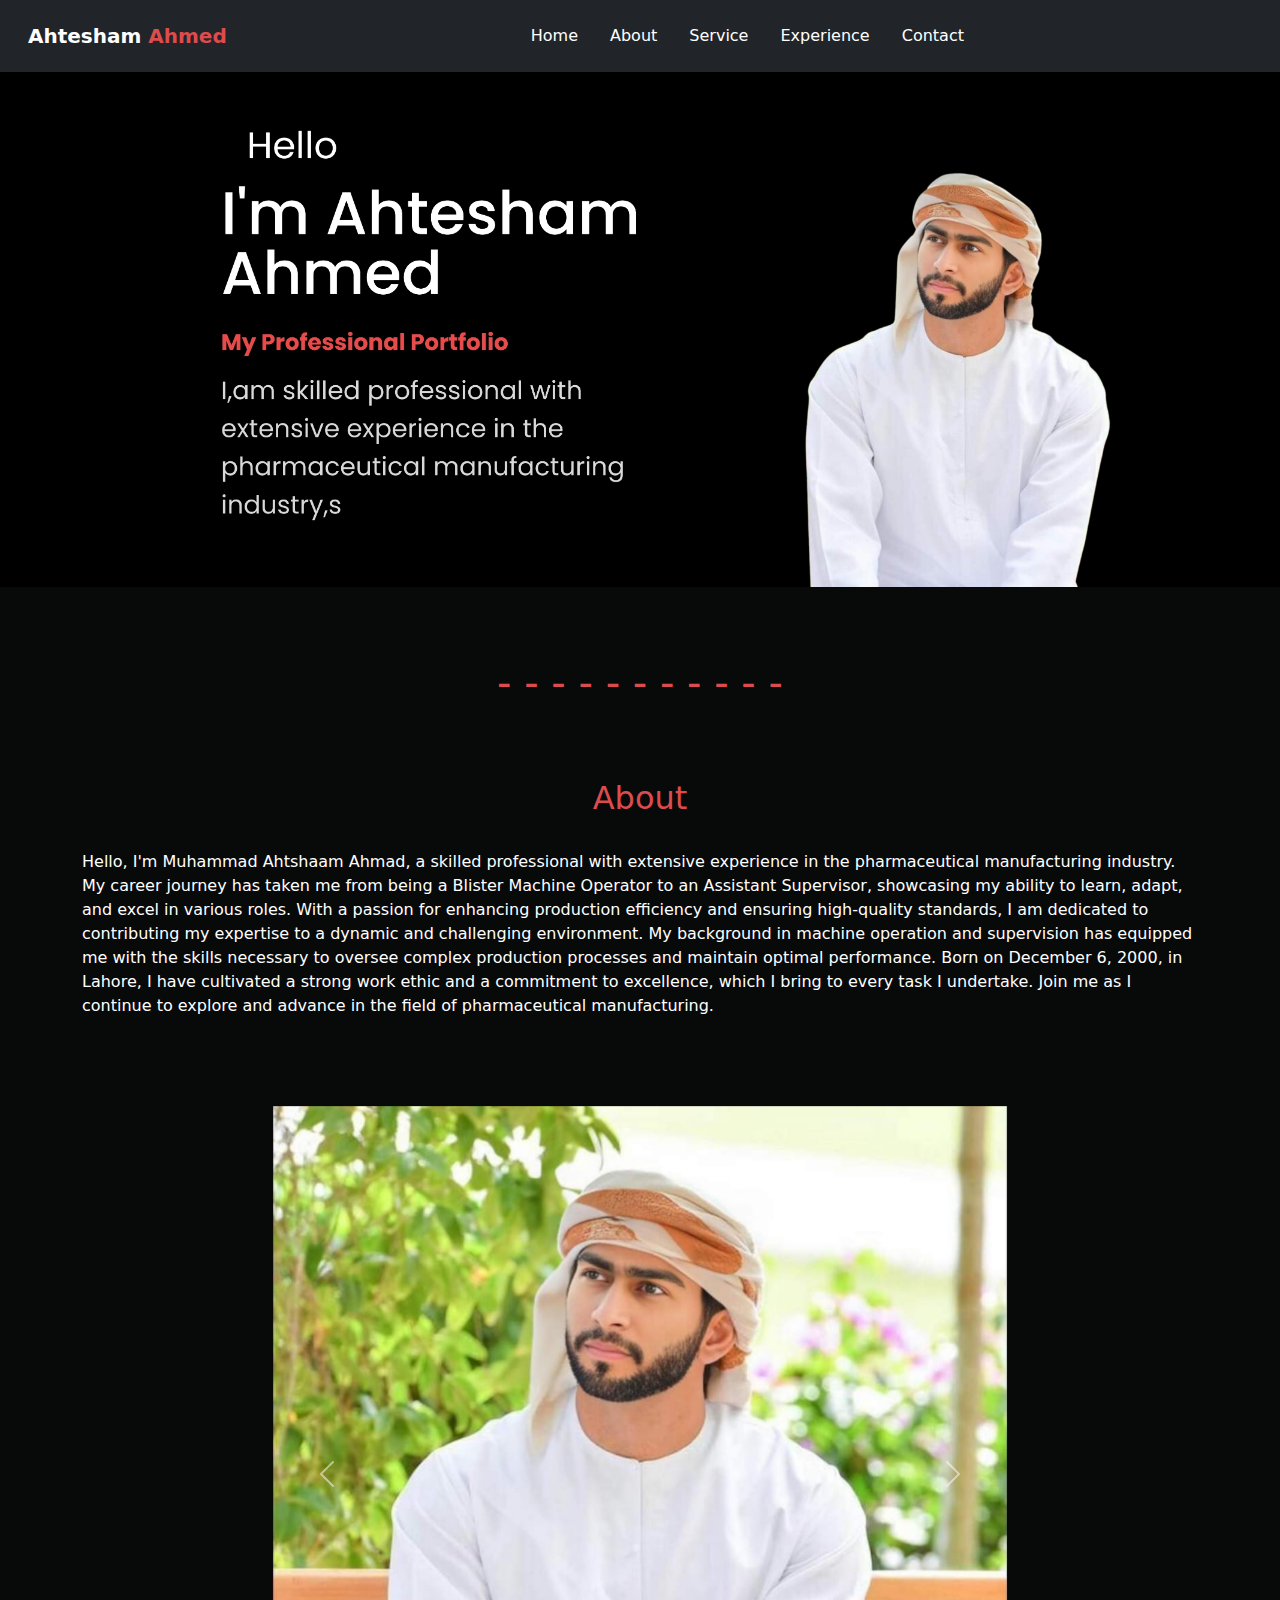
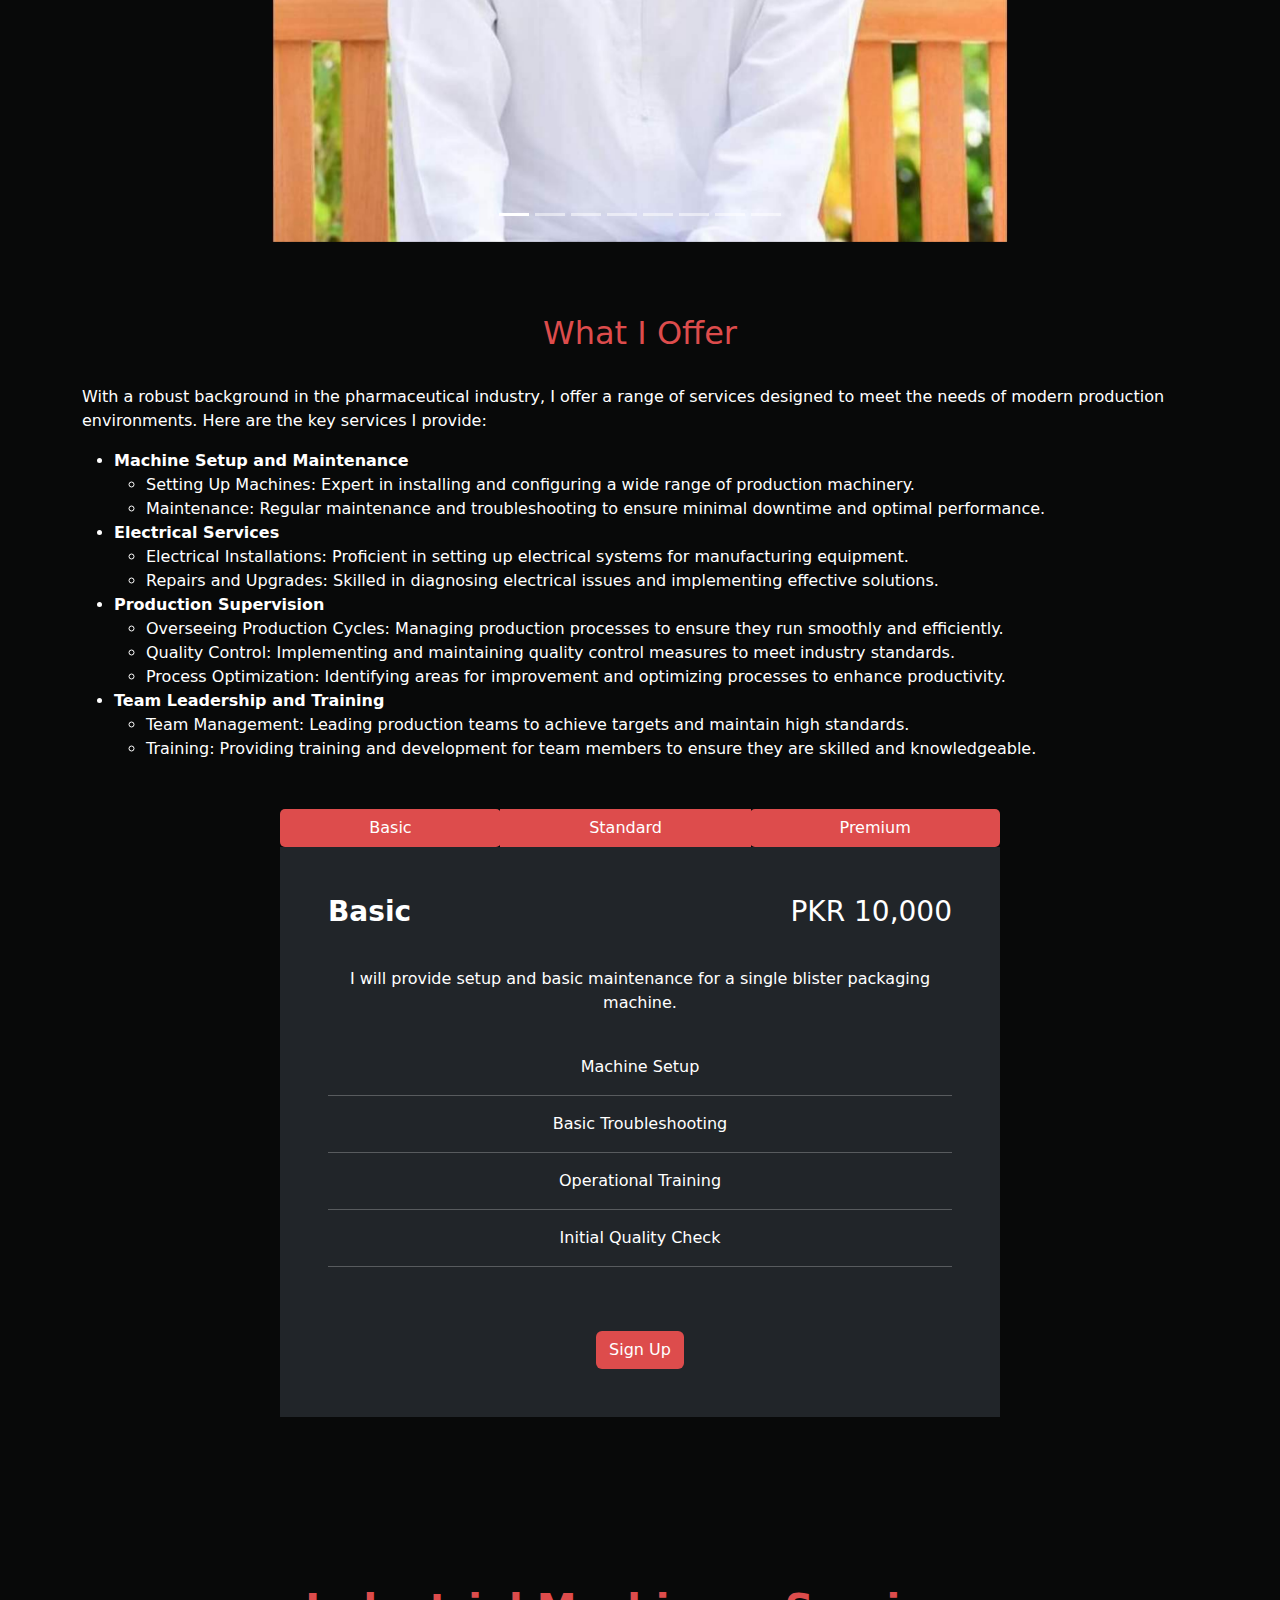
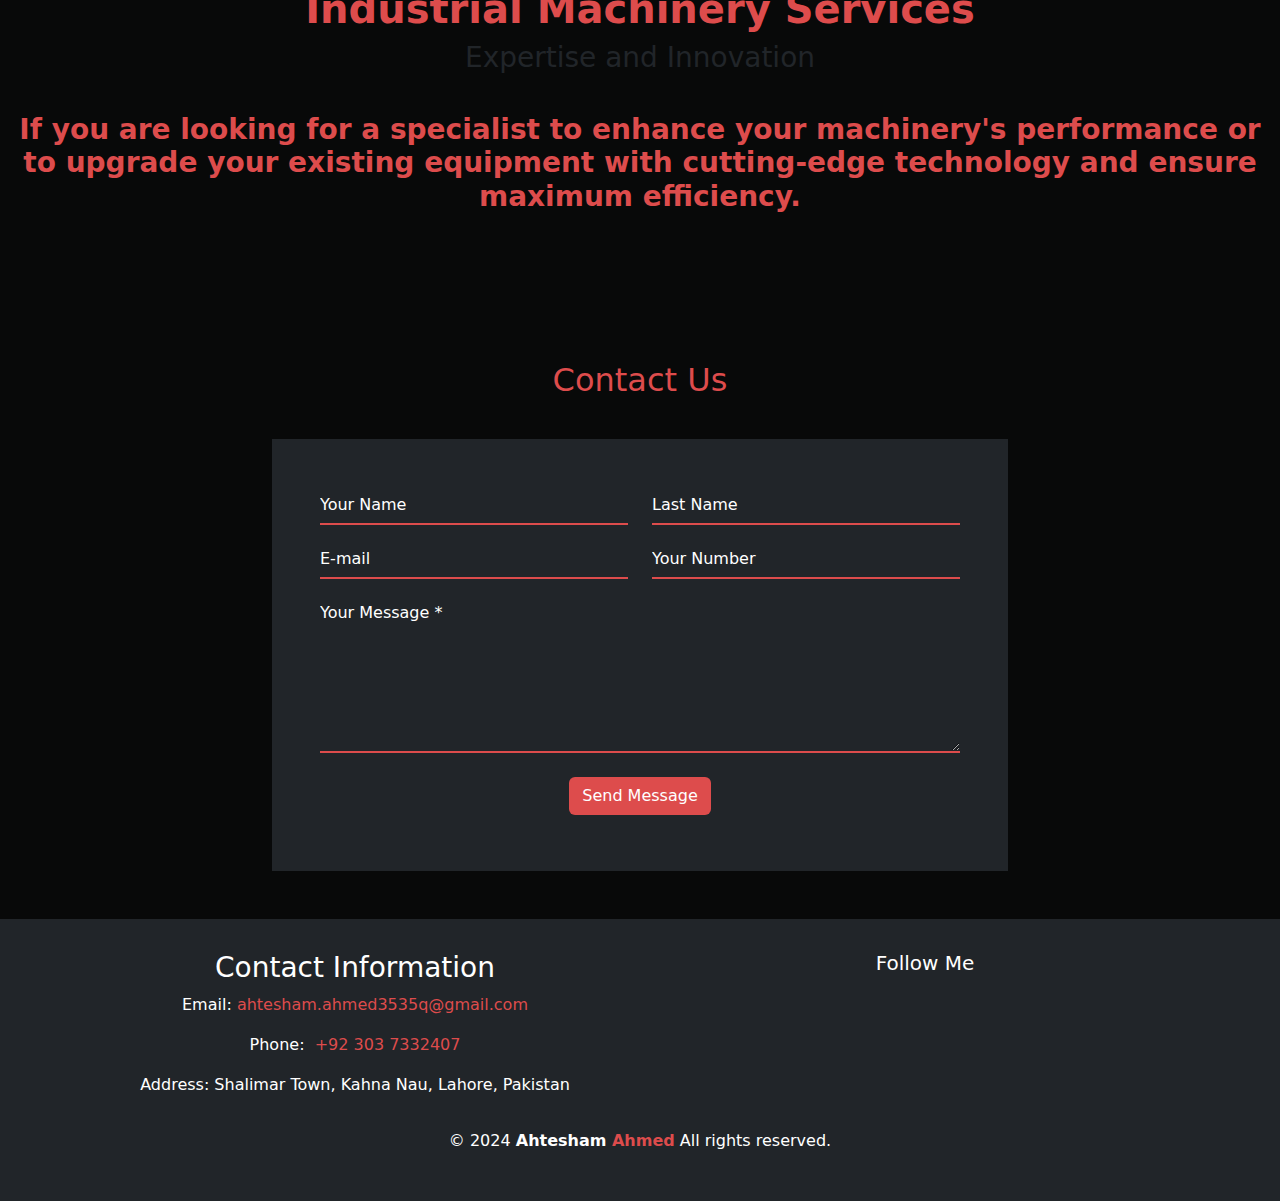
==== index.html @ df6000bb "first commit" ====
<!DOCTYPE html>
<html lang="en">

<head>
    <meta charset="utf-8">
    <meta name="viewport" content="width=device-width, initial-scale=1">
    <title>Ahtesham Ahmed - Expert in Pharmaceutical Manufacturing & Machine Setup</title>
    <meta name="description"
        content="Ahtesham Ahmed, with extensive experience in pharmaceutical manufacturing, offers expertise in machine setup, electrical work, and production supervision. Contact for professional services in Lahore and Islamabad.">
    <meta name="keywords"
        content="Ahtesham Ahmed, pharmaceutical manufacturing, machine setup, electrical work, production supervision, Lahore, Islamabad, quality control, production efficiency">
    <meta name="author" content="Ahtesham Ahmed">
    <link rel="canonical" href="https://www.example.com/">
    <meta property="og:title" content="Ahtesham Ahmed - Expert in Pharmaceutical Manufacturing & Machine Setup">
    <meta property="og:description"
        content="Ahtesham Ahmed, with extensive experience in pharmaceutical manufacturing, offers expertise in machine setup, electrical work, and production supervision. Contact for professional services in Lahore and Islamabad.">
    <meta property="og:type" content="website">
    <meta property="og:url" content="https://www.example.com/">
    <meta property="og:image" content="https://www.example.com/image/ahtesham_ahmed.jpg">
    <meta property="og:site_name" content="Ahtesham Ahmed">
    <meta name="twitter:card" content="summary_large_image">
    <meta name="twitter:title" content="Ahtesham Ahmed - Expert in Pharmaceutical Manufacturing & Machine Setup">
    <meta name="twitter:description"
        content="Ahtesham Ahmed, with extensive experience in pharmaceutical manufacturing, offers expertise in machine setup, electrical work, and production supervision. Contact for professional services in Lahore and Islamabad.">
    <meta name="twitter:image" content="https://www.example.com/image/ahtesham_ahmed.jpg">
    <link href="https://cdn.jsdelivr.net/npm/bootstrap@5.3.3/dist/css/bootstrap.min.css" rel="stylesheet">
    <script src="https://cdn.jsdelivr.net/npm/bootstrap@5.3.3/dist/js/bootstrap.bundle.min.js"></script>
    <link rel="stylesheet" href="https://cdnjs.cloudflare.com/ajax/libs/font-awesome/6.4.0/css/all.min.css"
        integrity="sha512-iecdLmaskl7CVkqkXNQ/ZH/XLlvWZOJyj7Yy7tcenmpD1ypASozpmT/E0iPtmFIB46ZmdtAc9eNBvH0H/ZpiBw=="
        crossorigin="anonymous" referrerpolicy="no-referrer">

    <link rel="stylesheet" href="./style.css">


</head>

<body>
    <nav class="navbar navbar-expand-lg navbar-dark bg-dark p-3 text-center" id="home">
        <div class="container-fluid ">
            <a class="navbar-brand" href="#"><b>Ahtesham <span class="demo">Ahmed</span></b></a>
            <button class="navbar-toggler" type="button" data-bs-toggle="collapse" data-bs-target="#navbarNav"
                aria-controls="navbarNav" aria-expanded="false" aria-label="Toggle navigation">
                <span class="navbar-toggler-icon"></span>
            </button>
            <div class="collapse navbar-collapse" id="navbarNav">
                <ul class="navbar-nav mx-auto">
                    <li class="nav-item mx-2">
                        <a class="nav-link active" aria-current="page" href="#home">Home</a>
                    </li>
                    <li class="nav-item mx-2">
                        <a class="nav-link active" aria-current="page" href="#about">About</a>
                    </li>
                    <li class="nav-item mx-2">
                        <a class="nav-link active" aria-current="page" href="#service">Service</a>
                    </li>
                    <li class="nav-item mx-2">
                        <a class="nav-link active" aria-current="page" href="./experience.html">Experience</a>
                    </li>
                    <li class="nav-item mx-2">
                        <a class="nav-link active" aria-current="page" href="#contact">Contact</a>
                    </li>
                </ul>
            </div>
        </div>
    </nav>

    <div class="image-container">
        <img src="./image/1.jpg" class="img-fluid" alt="Responsive image">
    </div>
    <br>
    <h1 class="mt-5 demo text-center">- - - - - - - - - - - </h1>
    <div class="container mt-5 mb-3">
        <br>
        <h2 class="text-center demo1" id="about">About</h2>
        <br>
        <p>
            Hello, I'm Muhammad Ahtshaam Ahmad, a skilled professional with extensive experience in the pharmaceutical
            manufacturing industry. My career journey has taken me from being a Blister Machine Operator to an Assistant
            Supervisor, showcasing my ability to learn, adapt, and excel in various roles.

            With a passion for enhancing production efficiency and ensuring high-quality standards, I am dedicated to
            contributing my expertise to a dynamic and challenging environment. My background in machine operation and
            supervision has equipped me with the skills necessary to oversee complex production processes and maintain
            optimal performance.

            Born on December 6, 2000, in Lahore, I have cultivated a strong work ethic and a commitment to excellence,
            which I bring to every task I undertake. Join me as I continue to explore and advance in the field of
            pharmaceutical manufacturing.

        </p>
    </div>

    <br>
    <div class="container mt-5 mb-5">
        <div class="row">
            <div class="col"></div>
            <div class="col-lg-8 col-md-12 col-12">

                <!-- Carousel -->
                <div id="demo" class="carousel slide" data-bs-ride="carousel">

                    <!-- Indicators/dots -->
                    <div class="carousel-indicators">
                        <button type="button" data-bs-target="#demo" data-bs-slide-to="0" class="active"></button>
                        <button type="button" data-bs-target="#demo" data-bs-slide-to="1"></button>
                        <button type="button" data-bs-target="#demo" data-bs-slide-to="2"></button>
                        <button type="button" data-bs-target="#demo" data-bs-slide-to="3"></button>
                        <button type="button" data-bs-target="#demo" data-bs-slide-to="4"></button>
                        <button type="button" data-bs-target="#demo" data-bs-slide-to="5"></button>
                        <button type="button" data-bs-target="#demo" data-bs-slide-to="6"></button>
                        <button type="button" data-bs-target="#demo" data-bs-slide-to="7"></button>
                    </div>

                    <!-- The slideshow/carousel -->
                    <div class="carousel-inner">
                        <div class="carousel-item active">
                            <img src="./image/ahtesham.jpg" alt="Los Angeles" class="d-block" style="width:100%">
                        </div>
                        <div class="carousel-item">
                            <img src="./image/111.jpg" alt="Chicago" class="d-block" style="width:100%">
                        </div>
                        <div class="carousel-item">
                            <img src="./image/222.jpg" alt="New York" class="d-block" style="width:100%">
                        </div>
                        <div class="carousel-item">
                            <img src="./image/333.jpg" alt="New York" class="d-block" style="width:100%">
                        </div>
                        <div class="carousel-item">
                            <img src="./image/444.jpg" alt="New York" class="d-block" style="width:100%">
                        </div>
                        <div class="carousel-item">
                            <img src="./image/555.jpg" alt="New York" class="d-block" style="width:100%">
                        </div>
                        <div class="carousel-item">
                            <img src="./image/666.jpg" alt="New York" class="d-block" style="width:100%">
                        </div>
                        <div class="carousel-item">
                            <img src="./image/777.jpg" alt="New York" class="d-block" style="width:100%">
                        </div>
                        <div class="carousel-item">
                            <img src="./image/888.jpg" alt="New York" class="d-block" style="width:100%">
                        </div>
                    </div>

                    <!-- Left and right controls/icons -->
                    <button class="carousel-control-prev" type="button" data-bs-target="#demo" data-bs-slide="prev">
                        <span class="carousel-control-prev-icon"></span>
                    </button>
                    <button class="carousel-control-next" type="button" data-bs-target="#demo" data-bs-slide="next">
                        <span class="carousel-control-next-icon"></span>
                    </button>
                </div>

            </div>
            <div class="col"></div>
        </div>
    </div>
    <div class="container">
        <br>
        <h2 class="text-center demo1" id="service"> What I Offer </h2>
        <br>
        <p>
            With a robust background in the pharmaceutical industry, I offer a range of services designed to meet the
            needs of modern production environments. Here are the key services I provide:
        </p>
        <ul>
            <li>
                <strong>Machine Setup and Maintenance</strong>
                <ul>
                    <li>Setting Up Machines: Expert in installing and configuring a wide range of production machinery.
                    </li>
                    <li>Maintenance: Regular maintenance and troubleshooting to ensure minimal downtime and optimal
                        performance.</li>
                </ul>
            </li>
            <li>
                <strong>Electrical Services</strong>
                <ul>
                    <li>Electrical Installations: Proficient in setting up electrical systems for manufacturing
                        equipment.</li>
                    <li>Repairs and Upgrades: Skilled in diagnosing electrical issues and implementing effective
                        solutions.</li>
                </ul>
            </li>
            <li>
                <strong>Production Supervision</strong>
                <ul>
                    <li>Overseeing Production Cycles: Managing production processes to ensure they run smoothly and
                        efficiently.</li>
                    <li>Quality Control: Implementing and maintaining quality control measures to meet industry
                        standards.</li>
                    <li>Process Optimization: Identifying areas for improvement and optimizing processes to enhance
                        productivity.</li>
                </ul>
            </li>
            <li>
                <strong>Team Leadership and Training</strong>
                <ul>
                    <li>Team Management: Leading production teams to achieve targets and maintain high standards.</li>
                    <li>Training: Providing training and development for team members to ensure they are skilled and
                        knowledgeable.</li>
                </ul>
            </li>
        </ul>
    </div>

   <br>
<!-- MY PRICES -->
<div class="container py-2 text-center p-4">
    <div class="row">
        <div class="col-lg-2 col-md-12 col-12"></div>
        <div class="col-lg-8 col-md-12 col-12">
            <div class="btn-group w-100" role="group" aria-label="Basic outlined example">
                <button type="button" style="border-radius: 5px;" class="btn" onclick="showPrice('textOne')">Basic</button>
                <button type="button" class="btn" onclick="showPrice('textTwo')">Standard</button>
                <button type="button" style="border-radius: 5px;" class="btn" onclick="showPrice('textThree')">Premium</button>
            </div>
            <ul class="p-5 text-center myList bg-dark text-white mx-auto" id="textOne">
                <h3 class="mb-4"><span class="float-start"><b>Basic</b></span><span class="float-end">PKR 10,000</span></h3>
                <br><br>
                <p>I will provide setup and basic maintenance for a single blister packaging machine.</p>
                <br>
                <li>Machine Setup</li>
                <hr>
                <li>Basic Troubleshooting</li>
                <hr>
                <li>Operational Training</li>
                <hr>
                <li>Initial Quality Check</li>
                <hr>
                <button class="btn mt-5" data-bs-toggle="modal" data-bs-target="#myModal_Two">Sign Up</button>
            </ul>
            <ul class="p-5 text-center myList bg-dark text-white mx-auto" id="textTwo" style="display: none;">
                <h3 class="mb-4"><span class="float-start"><b>Standard</b></span><span class="float-end">PKR 25,000</span></h3>
                <br><br>
                <p>I will provide setup, comprehensive maintenance, and training for up to three blister packaging machines.</p>
                <br>
                <li>Machine Setup</li>
                <hr>
                <li>Advanced Troubleshooting</li>
                <hr>
                <li>Detailed Operational Training</li>
                <hr>
                <li>Quality Control Implementation</li>
                <hr>
                <button class="btn mt-5" data-bs-toggle="modal" data-bs-target="#myModal_Two">Sign Up</button>
            </ul>
            <ul class="p-5 text-center myList bg-dark text-white mx-auto" id="textThree" style="display: none;">
                <h3 class="mb-4"><span class="float-start"><b>Premium</b></span><span class="float-end">PKR 50,000</span></h3>
                <br><br>
                <p>I will provide full setup, ongoing maintenance, and production optimization services for your entire blister packaging line.</p>
                <br>
                <li>Complete Machine Setup</li>
                <hr>
                <li>24/7 Maintenance Support</li>
                <hr>
                <li>Comprehensive Training & Supervision</li>
                <hr>
                <li>Production Efficiency Optimization</li>
                <hr>
                <button class="btn mt-5" data-bs-toggle="modal" data-bs-target="#myModal_Two">Sign Up</button>
            </ul>
        </div>
        <div class="col-lg-2 col-md-12 col-12"></div>
    </div>
</div>
<br>
<br>

    <!-- modal for second box pricing email  -->
    <div class="modal" id="myModal_Two">
        <div class="modal-dialog modal-xl ">
            <div class="modal-content">
                <!-- Modal Header -->
                <div class="modal-header p-4 text-dark text-center" style="background-color: yellow;">
                    <h4 class="modal-title ">Contact With Me</h4>
                    <button type="button" class="btn-close" data-bs-dismiss="modal"></button>
                </div>

                <!-- Modal body -->
                <div class="modal-body bg-dark">
                    <div class="contact_form p-5 bg-dark">
                        <form id="yourFormtwo">
                            <div class="contact_input_area">
                                <div id="success_fail_info"></div>
                                <div class="row mt-5">
                                    <div class="col-12 col-lg-6">
                                        <div class="form-group">
                                            <input type="text" class="form-control-plaintext mb-3 myForm" name="name"
                                                id="name" placeholder="Your Name" required autocomplete="off">
                                        </div>
                                    </div>
                                    <div class="col-12 col-lg-6">
                                        <div class="form-group">
                                            <input type="text" class="form-control-plaintext mb-3 myForm"
                                                name="lastName" id="lastName" placeholder="Last Name" required
                                                autocomplete="off">
                                        </div>
                                    </div>
                                    <div class="col-12 col-lg-6">
                                        <div class="form-group">
                                            <input type="email" class="form-control-plaintext mb-3 myForm" name="email"
                                                id="email" placeholder="E-mail" required autocomplete="off">
                                        </div>
                                    </div>
                                    <div class="col-12 col-lg-6">
                                        <div class="form-group">
                                            <input type="number" class="form-control-plaintext mb-3 myForm"
                                                name="number" id="name2" placeholder="Your Number" required
                                                autocomplete="off">
                                        </div>
                                    </div>
                                    <div class="col-12 col-lg-6">
                                        <div class="form-group">
                                            <input type="text" class="form-control-plaintext mb-3 myForm" name="city"
                                                id="city" placeholder="Your City" required autocomplete="off">
                                        </div>
                                    </div>


                                    <div class="col-12 col-lg-6">
                                        <div class="form-group">
                                            <input type="text" list="browsers" name="course" id="course"
                                                class="form-control-plaintext mb-3 myForm"
                                                placeholder="Chose your Project" required autocomplete="off">
                                            <datalist id="browsers">
                                                <option value="Web design">
                                                <option value="Web Development">
                                                <option value="Application Development">
                                            </datalist>
                                        </div>
                                    </div>
                                    <div class="col-12">
                                        <div class="form-group">
                                            <textarea name="mymessage" class="form-control-plaintext mb-3 myForm"
                                                id="message" cols="30" rows="6" placeholder="Your Message *"
                                                required></textarea>
                                        </div>
                                    </div>
                                    <div class="container py-2 text-center">
                                        <button type="submit" class="btn ">Send Message </button>
                                    </div>
                                </div>
                            </div>
                        </form>
                    </div>
                </div>

            </div>
        </div>
    </div>


    <!-- Add this modal to your HTML body show after sending the messgae -->
    <div class="modal fade" id="messageModal" tabindex="-1" aria-labelledby="messageModalLabel" aria-hidden="true">
        <div class="modal-dialog modal-dialog-centered">
          <div class="modal-content">
            <div class="modal-body text-center">
                <img class="image-fluid w-25" src="./images/images.jpg" alt="">
              <p class="text-dark">Your message has been sent successfully.</p>
              <hr>
              <button type="button" class="btn btn-secondary" data-bs-dismiss="modal">Close</button>
            </div>
        </div>
          </div>
        </div>
      </div>

    
    <br>
    <!-- parralex -->
    <div class="container-fluid p-0">
        <div class="parallax">
            <br>
            <div class="container mt-5">
                <h1 class="text-dark text-center"><b class="demo">Industrial Machinery Services</b></h1>

                <h3 class="text-dark text-center">Expertise and Innovation</h3>

            </div>

        </div>
        <div class="parallax">
            <h3 class="text-center demo"><b>If you are looking for a specialist to enhance your machinery's performance
                    or to
                    upgrade your existing equipment with cutting-edge technology and ensure maximum efficiency.</b></h3>
        </div>
    </div>
    <!-- contact form  -->

    <div class="container mt-5" id="contact">
        <div class="row">
            <div class="col"></div>
            <div class="col-lg-8 col-12">
                <h2 class="text-center demo1 mb-3" id="contact"> Contact Us </h2>
                <br>
                <div class="contact_form p-5 bg-dark">
                    <form id="yourForm">
                        <div class="contact_input_area">
                            <div id="success_fail_info"></div>
                            <div class="row">
                                <div class="col-12 col-lg-6">
                                    <div class="form-group">
                                        <input type="text" class="form-control-plaintext mb-3 myForm" name="name"
                                            id="name" placeholder="Your Name" required="" autocomplete="off">
                                    </div>
                                </div>
                                <div class="col-12 col-lg-6">
                                    <div class="form-group">
                                        <input type="text" class="form-control-plaintext mb-3 myForm" name="lastName"
                                            id="lastName" placeholder="Last Name" required="" autocomplete="off">
                                    </div>
                                </div>
                                <div class="col-12 col-lg-6">
                                    <div class="form-group">
                                        <input type="email" class="form-control-plaintext mb-3 myForm" name="email"
                                            id="email" placeholder="E-mail" required="" autocomplete="off">
                                    </div>
                                </div>
                                <div class="col-12 col-lg-6">
                                    <div class="form-group">
                                        <input type="number" class="form-control-plaintext mb-3 myForm" name="number"
                                            id="number" placeholder="Your Number" required="" autocomplete="off">
                                    </div>
                                </div>
                                <div class="col-12">
                                    <div class="form-group">
                                        <textarea name="message" class="form-control-plaintext mb-3 myForm" id="message"
                                            cols="30" rows="6" placeholder="Your Message *" required=""
                                            autocomplete="off"></textarea>
                                    </div>
                                </div>
                                <div class="container py-2 text-center">
                                    <button onclick="alert('Message Sent')" class="btn">Send Message </button>
                                </div>
                            </div>
                        </div>
                    </form>
                </div>
            </div>
            <div class="col"></div>
        </div>

    </div>
    <!-- Footer -->
    <footer class="bg-dark text-white text-center py-4 mt-5">
        <div class="container py-2">
            <div class="row">
                <div class="col-md-6">
                    <h3 class="myColor">Contact Information</h3>
                    <p>Email: <a href="mailto:ahtesham.ahmed3535q@gmail.com" class="demo">ahtesham.ahmed3535q@gmail.com</a></p>
                    <p>Phone:&nbsp; <a href="tel:+923037332407" class="demo"> +92&nbsp;303 7332407</a> </p>
                    <p>Address: Shalimar Town, Kahna Nau, Lahore, Pakistan</p>
                </div>
                <div class="col-md-6">
                    <h5 class="myColor">Follow Me</h5>
                    <br>
                    <span><a href="https://www.facebook.com/profile.php?id=100089628517989&mibextid=LQQJ4d"
                            target="_blank"><i class="fa-brands fa-facebook mx-2"></i></a></span>
                    <span><a href="#"><i class="fa-brands fa-linkedin mx-2"></i></a></span>
                    <span><a href="#"> <i class="fa-brands fa-instagram mx-2"></i></a></span>
                    <span><a href="https://api.whatsapp.com/send?phone=923037332407" target="_blank"><i
                                class="fab fa-whatsapp mx-2"></i></a></span><br>

                </div>
            </div>
            <div class="mt-3">
                <p>© <span id="currentYear">2024</span> <b><span>Ahtesham </span> <span class="demo">Ahmed</span></b>
                    All rights reserved.</p>
            </div>
            <a href="#home"><i class="fas fa-arrow-circle-up"></i></a>


        </div>
    </footer>
    <script>
        function showPrice(id) {
            // Hide all sections
            document.getElementById('textOne').style.display = 'none';
            document.getElementById('textTwo').style.display = 'none';
            document.getElementById('textThree').style.display = 'none';
        
            // Show the selected section
            document.getElementById(id).style.display = 'block';
        }
        </script>
        <script src="index.js"></script>
        
        <script src="https://smtpjs.com/v3/smtp.js"></script>

</body>

</html>
---- style.css ----
body {
    background-color: rgb(8, 9, 9);
    color: white;
}
.demo {

    color: rgb(221,76,76);
    text-decoration: none;
}

.demo1 {
    color: rgb(221,76,76);
}

i {
    color: rgb(221,76,76);
    font-size: 20px;
}

li a:hover {
    border-bottom: 3px solid rgb(221,76,76);
}

.myForm{
    background-color: rgb(33, 37, 41);
    border-bottom: 2px solid rgb(221,76,76);
    border-top: none;
    border-left: none;
    border-right: none;
    border-radius: 0;
    color: white;
}

.parallax{
    background-image: url('./image/machine2.jpg');
    height: 200px;
    background-position: center;
    background-size: cover;
    background-attachment: fixed;
    margin: 0;
    color: red;
}
::placeholder {
    color: white;
    
  }
  
  .btn{
    background-color: rgb(221,76,76);
    color: white;
  }

  .btn:hover{
    background-color: white;
    border: 2px solid red;
    color: black;
  }
  .resume {
    text-decoration: none;
    color: white;
  }

  .resume:hover{
    background-color: white;
    color: black;
  }


  /* Animations */
@keyframes fadeIn {
    from {
        opacity: 0;
    }
    to {
        opacity: 1;
    }
}

.fade-in {
    animation: fadeIn 2s ease-in-out;
}

/* Neon effect */
.neon {
    color: #fff;
    text-shadow:
        0 0 5px #fff,
        0 0 10px #fff,
        0 0 20px #ff00ff,
        0 0 30px #ff00ff,
        0 0 40px #ff00ff,
        0 0 50px #ff00ff,
        0 0 60px #ff00ff;
}

/* Button animations */
@keyframes neonGlow {
    0%, 100% {
        box-shadow: 0 0 5px #ff00ff, 0 0 20px #ff00ff, 0 0 40px #ff00ff;
    }
    50% {
        box-shadow: 0 0 10px #ff00ff, 0 0 30px #ff00ff, 0 0 60px #ff00ff;
    }
}

.neon-button {
    color: #fff;
    background-color: #000;
    border: 2px solid #ff00ff;
    padding: 10px 20px;
    font-size: 16px;
    text-transform: uppercase;
    text-shadow: 0 0 5px #fff;
    animation: neonGlow 1.5s infinite alternate;
}


.myList {
    list-style-type: none;
}
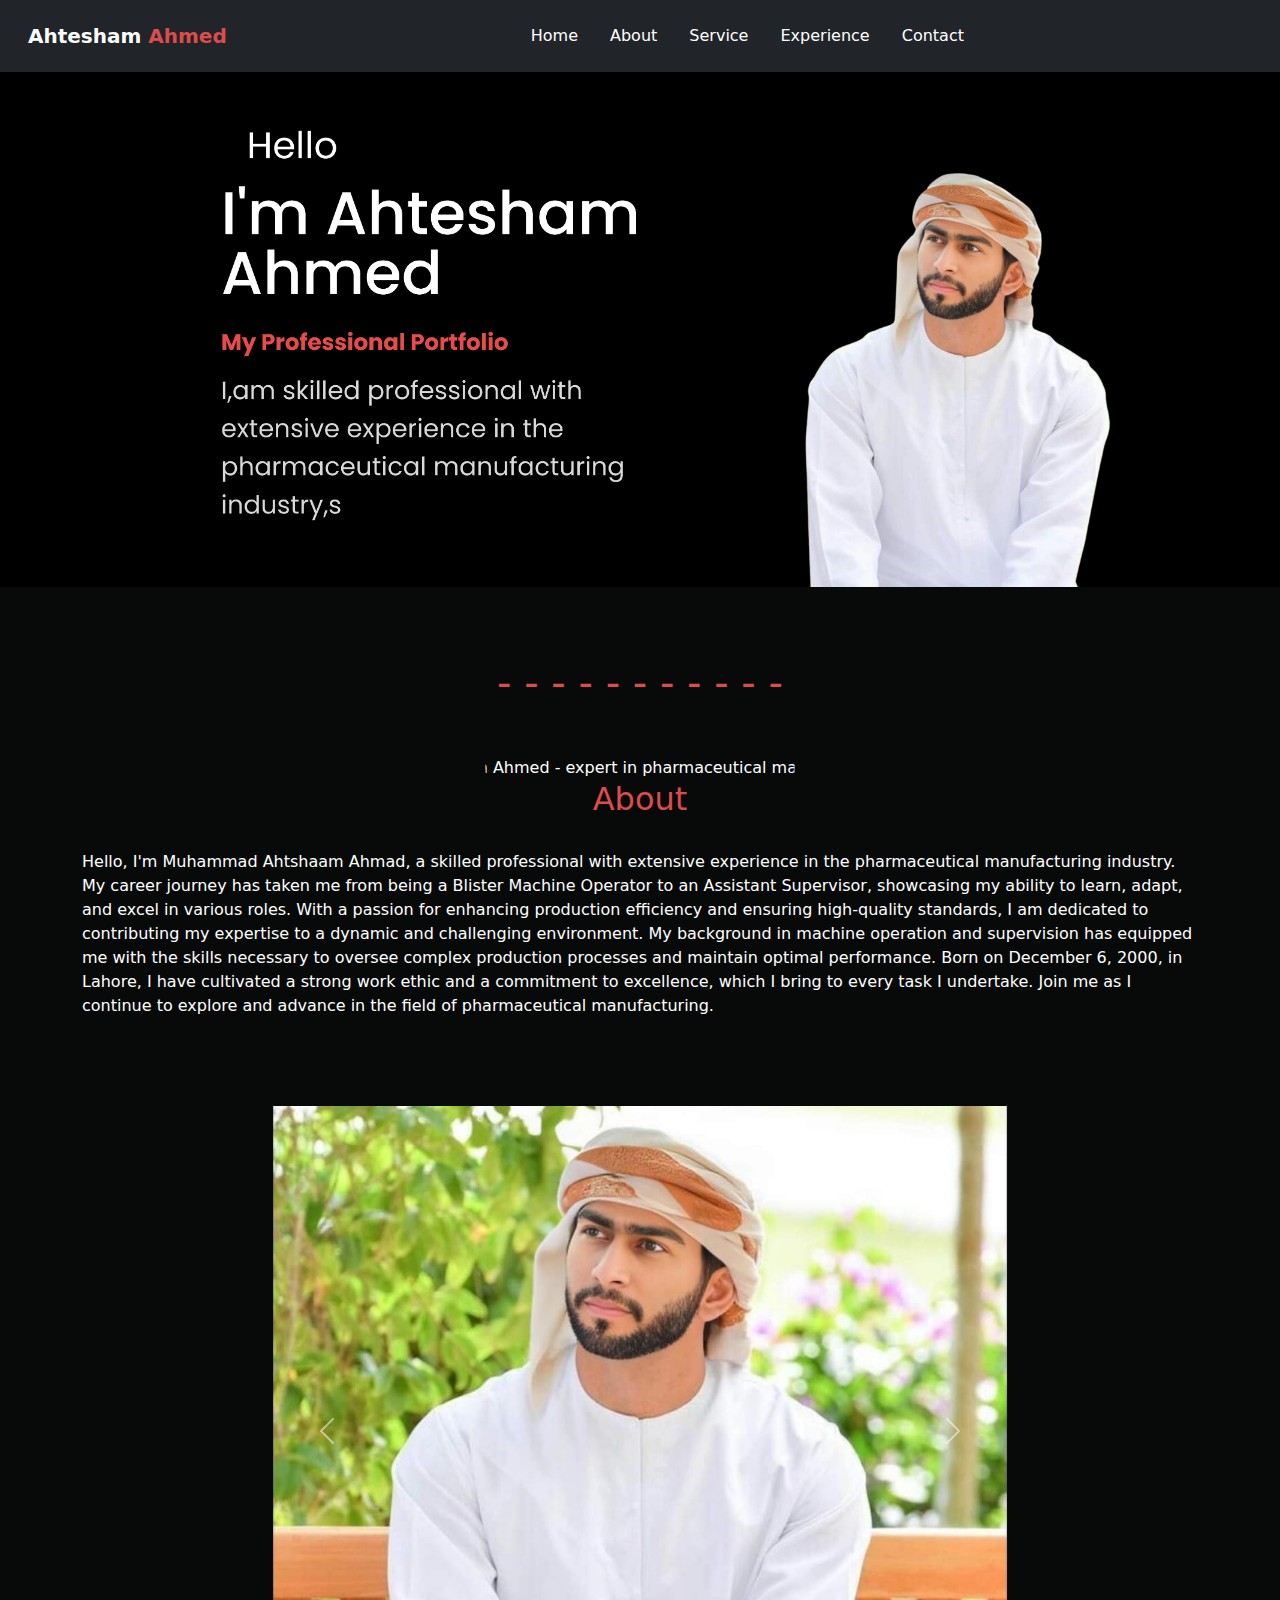
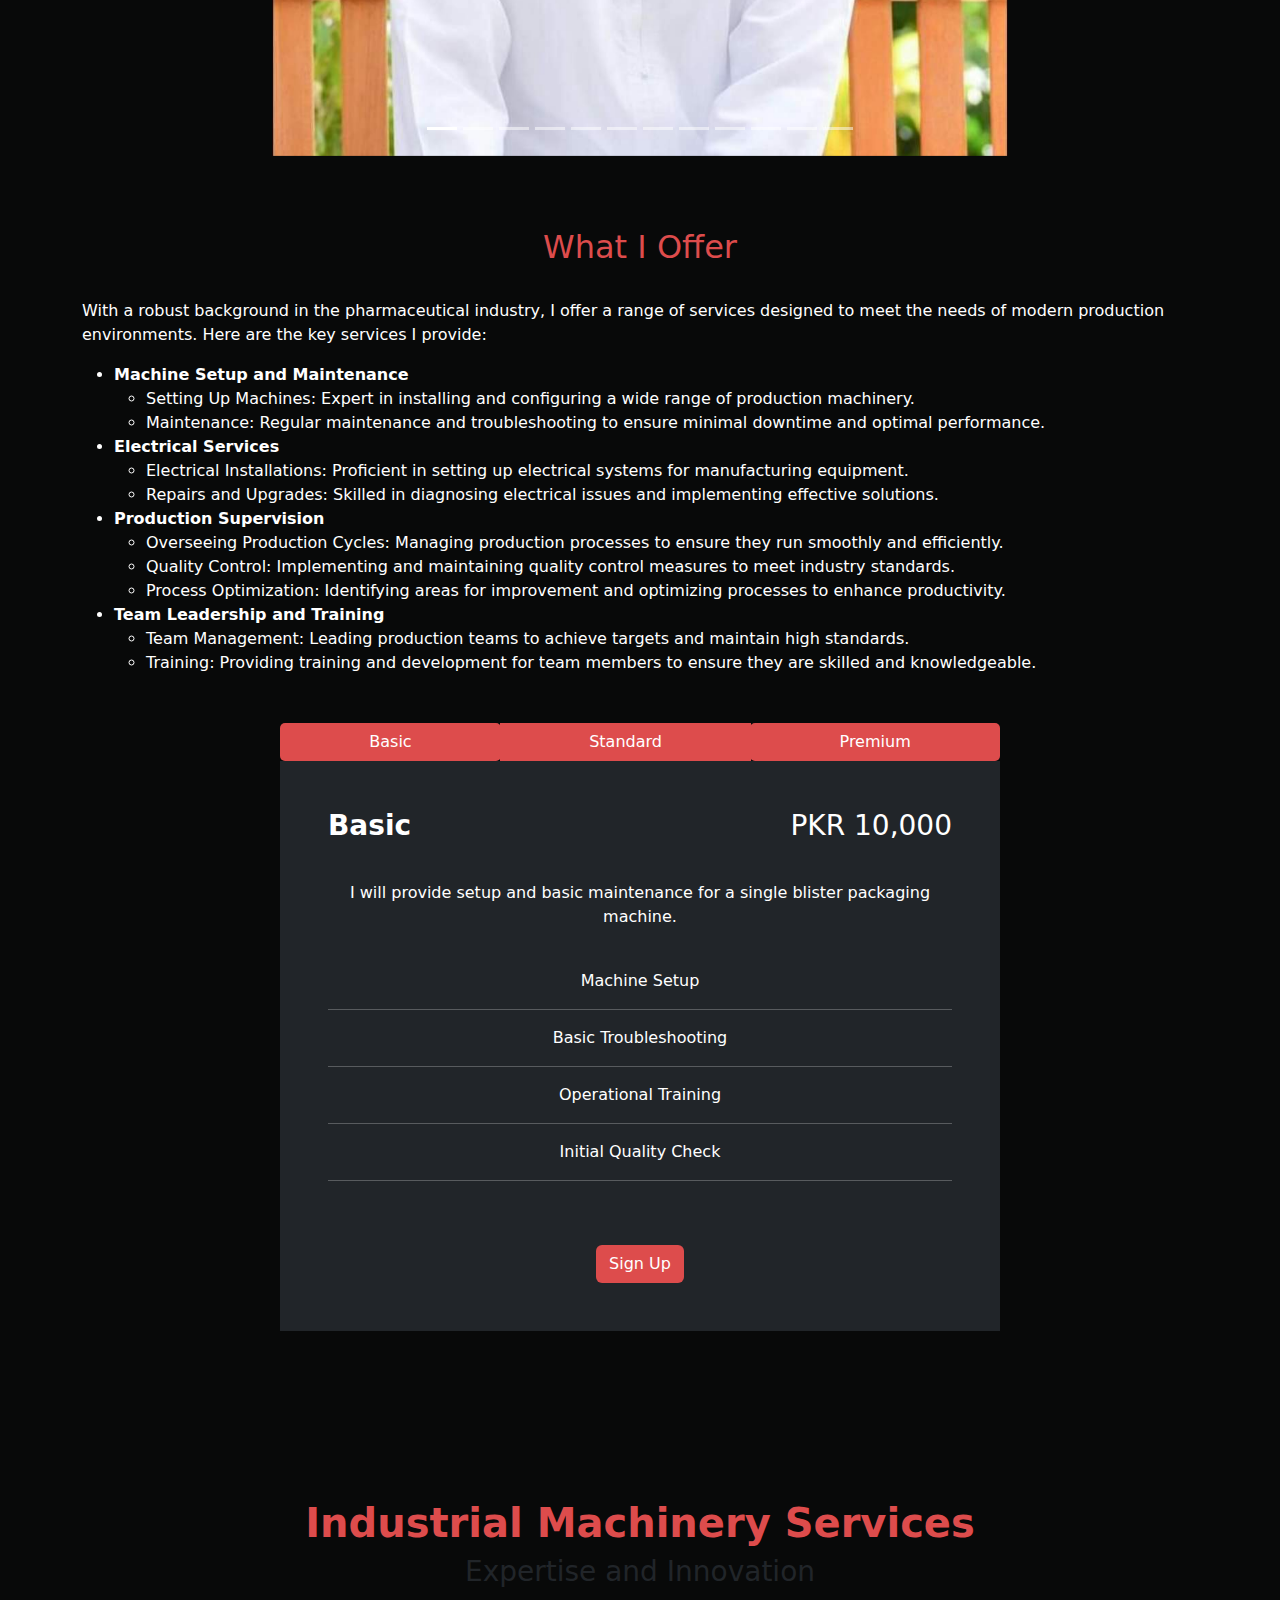
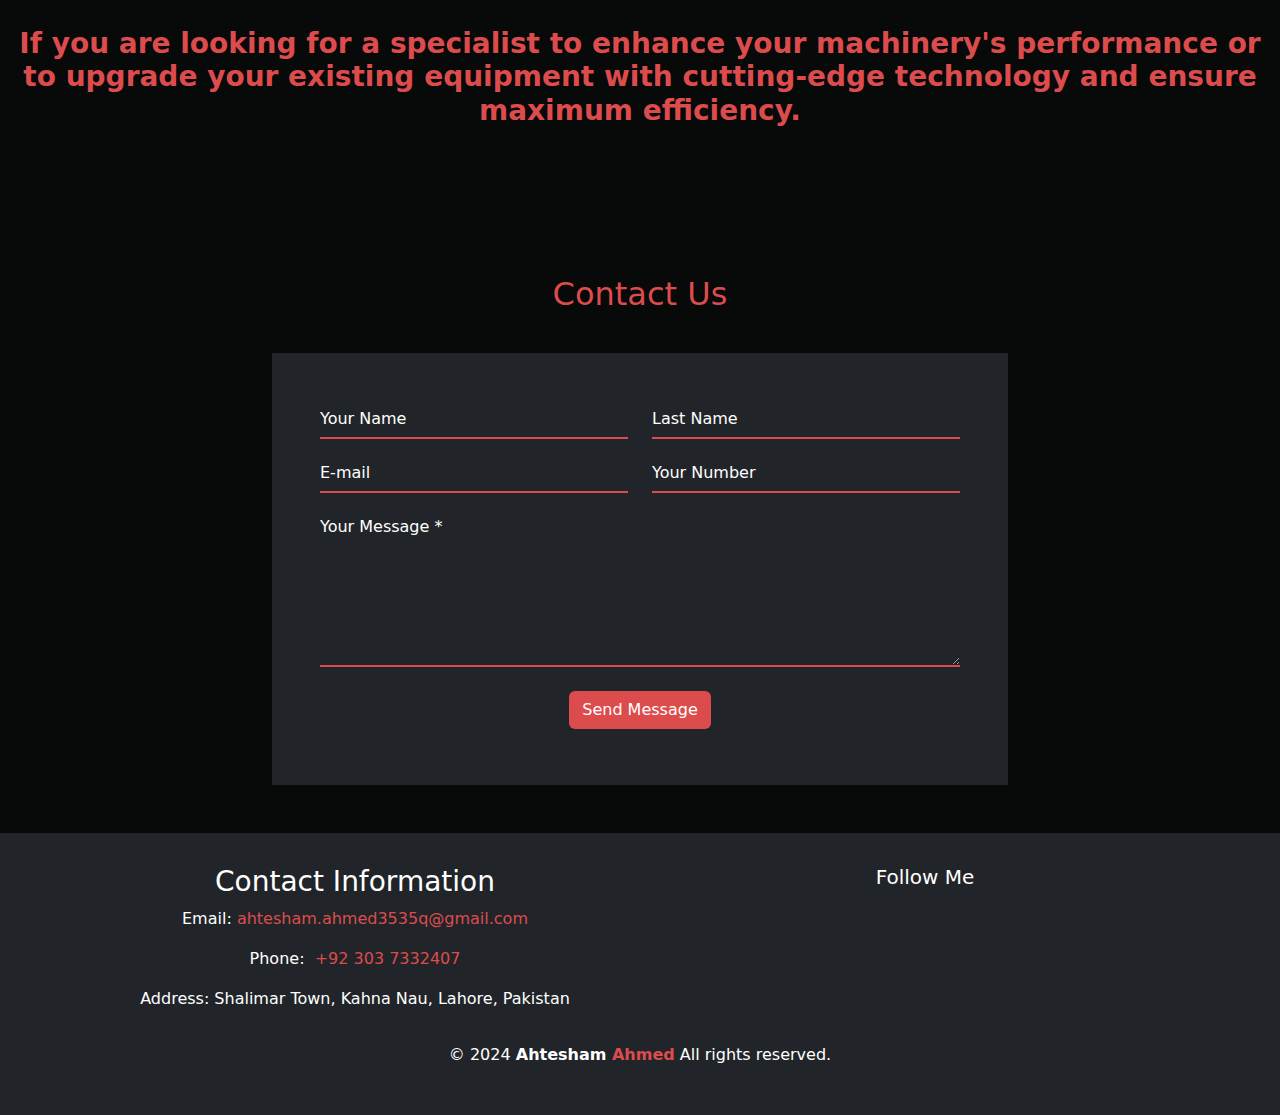
==== commit 74b8f8b5: "All files updated" ====
--- a/index.html
+++ b/index.html
@@ -1,28 +1,41 @@
 <!DOCTYPE html>
 <html lang="en">
-
 <head>
     <meta charset="utf-8">
     <meta name="viewport" content="width=device-width, initial-scale=1">
     <title>Ahtesham Ahmed - Expert in Pharmaceutical Manufacturing & Machine Setup</title>
     <meta name="description"
         content="Ahtesham Ahmed, with extensive experience in pharmaceutical manufacturing, offers expertise in machine setup, electrical work, and production supervision. Contact for professional services in Lahore and Islamabad.">
-    <meta name="keywords"
-        content="Ahtesham Ahmed, pharmaceutical manufacturing, machine setup, electrical work, production supervision, Lahore, Islamabad, quality control, production efficiency">
     <meta name="author" content="Ahtesham Ahmed">
-    <link rel="canonical" href="https://www.example.com/">
+    <link rel="canonical" href="https://ahtesham-ahmed.github.io/Manager.github.io/">
     <meta property="og:title" content="Ahtesham Ahmed - Expert in Pharmaceutical Manufacturing & Machine Setup">
     <meta property="og:description"
         content="Ahtesham Ahmed, with extensive experience in pharmaceutical manufacturing, offers expertise in machine setup, electrical work, and production supervision. Contact for professional services in Lahore and Islamabad.">
     <meta property="og:type" content="website">
-    <meta property="og:url" content="https://www.example.com/">
-    <meta property="og:image" content="https://www.example.com/image/ahtesham_ahmed.jpg">
+    <meta property="og:url" content="https://ahtesham-ahmed.github.io/Manager.github.io/">
+    <meta property="og:image" content="https://ahtesham-ahmed.github.io/Manager.github.io/image/1010.jpg">
     <meta property="og:site_name" content="Ahtesham Ahmed">
-    <meta name="twitter:card" content="summary_large_image">
-    <meta name="twitter:title" content="Ahtesham Ahmed - Expert in Pharmaceutical Manufacturing & Machine Setup">
-    <meta name="twitter:description"
-        content="Ahtesham Ahmed, with extensive experience in pharmaceutical manufacturing, offers expertise in machine setup, electrical work, and production supervision. Contact for professional services in Lahore and Islamabad.">
-    <meta name="twitter:image" content="https://www.example.com/image/ahtesham_ahmed.jpg">
+    <meta property="og:see_also" content="https://www.facebook.com/profile.php?id=100089628517989&mibextid=LQQJ4d">
+    <meta name="google-site-verification" content="oI_mhY2TQxu8T9kiCIiB78kcRfd6DrZ8TdTTvO4NMDk" />
+<!-- Google tag (gtag.js) -->
+<script async src="https://www.googletagmanager.com/gtag/js?id=G-WG8FVMD9BW"></script>
+<script>
+  window.dataLayer = window.dataLayer || [];
+  function gtag(){dataLayer.push(arguments);}
+  gtag('js', new Date());
+
+  gtag('config', 'G-WG8FVMD9BW');
+</script>
+
+<!-- Google Tag Manager -->
+<script>(function(w,d,s,l,i){w[l]=w[l]||[];w[l].push({'gtm.start':
+    new Date().getTime(),event:'gtm.js'});var f=d.getElementsByTagName(s)[0],
+    j=d.createElement(s),dl=l!='dataLayer'?'&l='+l:'';j.async=true;j.src=
+    'https://www.googletagmanager.com/gtm.js?id='+i+dl;f.parentNode.insertBefore(j,f);
+    })(window,document,'script','dataLayer','GTM-M66M8D8B');</script>
+    <!-- End Google Tag Manager -->
+
+
     <link href="https://cdn.jsdelivr.net/npm/bootstrap@5.3.3/dist/css/bootstrap.min.css" rel="stylesheet">
     <script src="https://cdn.jsdelivr.net/npm/bootstrap@5.3.3/dist/js/bootstrap.bundle.min.js"></script>
     <link rel="stylesheet" href="https://cdnjs.cloudflare.com/ajax/libs/font-awesome/6.4.0/css/all.min.css"
@@ -35,6 +48,10 @@
 </head>
 
 <body>
+    <!-- Google Tag Manager (noscript) -->
+<noscript><iframe src="https://www.googletagmanager.com/ns.html?id=GTM-M66M8D8B"
+    height="0" width="0" style="display:none;visibility:hidden"></iframe></noscript>
+    <!-- End Google Tag Manager (noscript) -->
     <nav class="navbar navbar-expand-lg navbar-dark bg-dark p-3 text-center" id="home">
         <div class="container-fluid ">
             <a class="navbar-brand" href="#"><b>Ahtesham <span class="demo">Ahmed</span></b></a>
@@ -65,12 +82,16 @@
     </nav>
 
     <div class="image-container">
-        <img src="./image/1.jpg" class="img-fluid" alt="Responsive image">
+        <img src="./image/1.jpg" class="img-fluid" alt="Ahtesham Ahmed - expert in pharmaceutical manufacturing">
     </div>
     <br>
     <h1 class="mt-5 demo text-center">- - - - - - - - - - - </h1>
     <div class="container mt-5 mb-3">
-        <br>
+        <!-- pic -->
+        <div class="container text-center">
+            <img src=./images/1010.jpg class="img-fluid w-50 d-inline-block mt-0"
+                style="clip-path:circle(40% at 50% 50%)" alt="Ahtesham Ahmed - expert in pharmaceutical manufacturing">
+        </div>
         <h2 class="text-center demo1" id="about">About</h2>
         <br>
         <p>
@@ -96,6 +117,7 @@
             <div class="col"></div>
             <div class="col-lg-8 col-md-12 col-12">
 
+                <!-- Carousel -->
                 <!-- Carousel -->
                 <div id="demo" class="carousel slide" data-bs-ride="carousel">
 
@@ -109,36 +131,51 @@
                         <button type="button" data-bs-target="#demo" data-bs-slide-to="5"></button>
                         <button type="button" data-bs-target="#demo" data-bs-slide-to="6"></button>
                         <button type="button" data-bs-target="#demo" data-bs-slide-to="7"></button>
+                        <button type="button" data-bs-target="#demo" data-bs-slide-to="8"></button>
+                        <button type="button" data-bs-target="#demo" data-bs-slide-to="9"></button>
+                        <button type="button" data-bs-target="#demo" data-bs-slide-to="10"></button>
+                        <button type="button" data-bs-target="#demo" data-bs-slide-to="11"></button>
                     </div>
 
                     <!-- The slideshow/carousel -->
                     <div class="carousel-inner">
                         <div class="carousel-item active">
-                            <img src="./image/ahtesham.jpg" alt="Los Angeles" class="d-block" style="width:100%">
-                        </div>
-                        <div class="carousel-item">
-                            <img src="./image/111.jpg" alt="Chicago" class="d-block" style="width:100%">
-                        </div>
-                        <div class="carousel-item">
-                            <img src="./image/222.jpg" alt="New York" class="d-block" style="width:100%">
-                        </div>
-                        <div class="carousel-item">
-                            <img src="./image/333.jpg" alt="New York" class="d-block" style="width:100%">
-                        </div>
-                        <div class="carousel-item">
-                            <img src="./image/444.jpg" alt="New York" class="d-block" style="width:100%">
-                        </div>
-                        <div class="carousel-item">
-                            <img src="./image/555.jpg" alt="New York" class="d-block" style="width:100%">
-                        </div>
-                        <div class="carousel-item">
-                            <img src="./image/666.jpg" alt="New York" class="d-block" style="width:100%">
-                        </div>
-                        <div class="carousel-item">
-                            <img src="./image/777.jpg" alt="New York" class="d-block" style="width:100%">
-                        </div>
-                        <div class="carousel-item">
-                            <img src="./image/888.jpg" alt="New York" class="d-block" style="width:100%">
+                            <img src="./image/ahtesham.jpg"
+                                alt="Ahtesham Ahmed - expert in pharmaceutical manufacturing">
+                        </div>
+                        <div class="carousel-item">
+                            <img src="./image/ahtesham-pic.jpg"
+                                alt="Ahtesham Ahmed - expert in pharmaceutical manufacturing">
+                        </div>
+                        <div class="carousel-item">
+                            <img src="./image/111.jpg" alt="Ahtesham Ahmed - expert in pharmaceutical manufacturing">
+                        </div>
+                        <div class="carousel-item">
+                            <img src="./image/222.jpg" alt="Ahtesham Ahmed - expert in pharmaceutical manufacturing">
+                        </div>
+                        <div class="carousel-item">
+                            <img src="./image/333.jpg" alt="Ahtesham Ahmed - expert in pharmaceutical manufacturing">
+                        </div>
+                        <div class="carousel-item">
+                            <img src="./image/444.jpg" alt="Ahtesham Ahmed - expert in pharmaceutical manufacturing">
+                        </div>
+                        <div class="carousel-item">
+                            <img src="./image/555.jpg" alt="Ahtesham Ahmed - expert in pharmaceutical manufacturing">
+                        </div>
+                        <div class="carousel-item">
+                            <img src="./image/666.jpg" alt="Ahtesham Ahmed - expert in pharmaceutical manufacturing">
+                        </div>
+                        <div class="carousel-item">
+                            <img src="./image/777.jpg" alt="Ahtesham Ahmed - expert in pharmaceutical manufacturing">
+                        </div>
+                        <div class="carousel-item">
+                            <img src="./image/888.jpg" alt="Ahtesham Ahmed - expert in pharmaceutical manufacturing">
+                        </div>
+                        <div class="carousel-item">
+                            <img src="./image/999.jpg" alt="Ahtesham Ahmed - expert in pharmaceutical manufacturing">
+                        </div>
+                        <div class="carousel-item">
+                            <img src="./image/1212.jpg" alt="Ahtesham Ahmed - expert in pharmaceutical manufacturing">
                         </div>
                     </div>
 
@@ -150,6 +187,8 @@
                         <span class="carousel-control-next-icon"></span>
                     </button>
                 </div>
+
+
 
             </div>
             <div class="col"></div>
@@ -204,68 +243,75 @@
         </ul>
     </div>
 
-   <br>
-<!-- MY PRICES -->
-<div class="container py-2 text-center p-4">
-    <div class="row">
-        <div class="col-lg-2 col-md-12 col-12"></div>
-        <div class="col-lg-8 col-md-12 col-12">
-            <div class="btn-group w-100" role="group" aria-label="Basic outlined example">
-                <button type="button" style="border-radius: 5px;" class="btn" onclick="showPrice('textOne')">Basic</button>
-                <button type="button" class="btn" onclick="showPrice('textTwo')">Standard</button>
-                <button type="button" style="border-radius: 5px;" class="btn" onclick="showPrice('textThree')">Premium</button>
-            </div>
-            <ul class="p-5 text-center myList bg-dark text-white mx-auto" id="textOne">
-                <h3 class="mb-4"><span class="float-start"><b>Basic</b></span><span class="float-end">PKR 10,000</span></h3>
-                <br><br>
-                <p>I will provide setup and basic maintenance for a single blister packaging machine.</p>
-                <br>
-                <li>Machine Setup</li>
-                <hr>
-                <li>Basic Troubleshooting</li>
-                <hr>
-                <li>Operational Training</li>
-                <hr>
-                <li>Initial Quality Check</li>
-                <hr>
-                <button class="btn mt-5" data-bs-toggle="modal" data-bs-target="#myModal_Two">Sign Up</button>
-            </ul>
-            <ul class="p-5 text-center myList bg-dark text-white mx-auto" id="textTwo" style="display: none;">
-                <h3 class="mb-4"><span class="float-start"><b>Standard</b></span><span class="float-end">PKR 25,000</span></h3>
-                <br><br>
-                <p>I will provide setup, comprehensive maintenance, and training for up to three blister packaging machines.</p>
-                <br>
-                <li>Machine Setup</li>
-                <hr>
-                <li>Advanced Troubleshooting</li>
-                <hr>
-                <li>Detailed Operational Training</li>
-                <hr>
-                <li>Quality Control Implementation</li>
-                <hr>
-                <button class="btn mt-5" data-bs-toggle="modal" data-bs-target="#myModal_Two">Sign Up</button>
-            </ul>
-            <ul class="p-5 text-center myList bg-dark text-white mx-auto" id="textThree" style="display: none;">
-                <h3 class="mb-4"><span class="float-start"><b>Premium</b></span><span class="float-end">PKR 50,000</span></h3>
-                <br><br>
-                <p>I will provide full setup, ongoing maintenance, and production optimization services for your entire blister packaging line.</p>
-                <br>
-                <li>Complete Machine Setup</li>
-                <hr>
-                <li>24/7 Maintenance Support</li>
-                <hr>
-                <li>Comprehensive Training & Supervision</li>
-                <hr>
-                <li>Production Efficiency Optimization</li>
-                <hr>
-                <button class="btn mt-5" data-bs-toggle="modal" data-bs-target="#myModal_Two">Sign Up</button>
-            </ul>
-        </div>
-        <div class="col-lg-2 col-md-12 col-12"></div>
-    </div>
-</div>
-<br>
-<br>
+    <br>
+    <!-- MY PRICES -->
+    <div class="container py-2 text-center p-4">
+        <div class="row">
+            <div class="col-lg-2 col-md-12 col-12"></div>
+            <div class="col-lg-8 col-md-12 col-12">
+                <div class="btn-group w-100" role="group" aria-label="Basic outlined example">
+                    <button type="button" style="border-radius: 5px;" class="btn"
+                        onclick="showPrice('textOne')">Basic</button>
+                    <button type="button" class="btn" onclick="showPrice('textTwo')">Standard</button>
+                    <button type="button" style="border-radius: 5px;" class="btn"
+                        onclick="showPrice('textThree')">Premium</button>
+                </div>
+                <ul class="p-5 text-center myList bg-dark text-white mx-auto" id="textOne">
+                    <h3 class="mb-4"><span class="float-start"><b>Basic</b></span><span class="float-end">PKR
+                            10,000</span></h3>
+                    <br><br>
+                    <p>I will provide setup and basic maintenance for a single blister packaging machine.</p>
+                    <br>
+                    <li>Machine Setup</li>
+                    <hr>
+                    <li>Basic Troubleshooting</li>
+                    <hr>
+                    <li>Operational Training</li>
+                    <hr>
+                    <li>Initial Quality Check</li>
+                    <hr>
+                    <button class="btn mt-5" data-bs-toggle="modal" data-bs-target="#myModal_Two">Sign Up</button>
+                </ul>
+                <ul class="p-5 text-center myList bg-dark text-white mx-auto" id="textTwo" style="display: none;">
+                    <h3 class="mb-4"><span class="float-start"><b>Standard</b></span><span class="float-end">PKR
+                            25,000</span></h3>
+                    <br><br>
+                    <p>I will provide setup, comprehensive maintenance, and training for up to three blister packaging
+                        machines.</p>
+                    <br>
+                    <li>Machine Setup</li>
+                    <hr>
+                    <li>Advanced Troubleshooting</li>
+                    <hr>
+                    <li>Detailed Operational Training</li>
+                    <hr>
+                    <li>Quality Control Implementation</li>
+                    <hr>
+                    <button class="btn mt-5" data-bs-toggle="modal" data-bs-target="#myModal_Two">Sign Up</button>
+                </ul>
+                <ul class="p-5 text-center myList bg-dark text-white mx-auto" id="textThree" style="display: none;">
+                    <h3 class="mb-4"><span class="float-start"><b>Premium</b></span><span class="float-end">PKR
+                            50,000</span></h3>
+                    <br><br>
+                    <p>I will provide full setup, ongoing maintenance, and production optimization services for your
+                        entire blister packaging line.</p>
+                    <br>
+                    <li>Complete Machine Setup</li>
+                    <hr>
+                    <li>24/7 Maintenance Support</li>
+                    <hr>
+                    <li>Comprehensive Training & Supervision</li>
+                    <hr>
+                    <li>Production Efficiency Optimization</li>
+                    <hr>
+                    <button class="btn mt-5" data-bs-toggle="modal" data-bs-target="#myModal_Two">Sign Up</button>
+                </ul>
+            </div>
+            <div class="col-lg-2 col-md-12 col-12"></div>
+        </div>
+    </div>
+    <br>
+    <br>
 
     <!-- modal for second box pricing email  -->
     <div class="modal" id="myModal_Two">
@@ -354,19 +400,19 @@
     <!-- Add this modal to your HTML body show after sending the messgae -->
     <div class="modal fade" id="messageModal" tabindex="-1" aria-labelledby="messageModalLabel" aria-hidden="true">
         <div class="modal-dialog modal-dialog-centered">
-          <div class="modal-content">
-            <div class="modal-body text-center">
-                <img class="image-fluid w-25" src="./images/images.jpg" alt="">
-              <p class="text-dark">Your message has been sent successfully.</p>
-              <hr>
-              <button type="button" class="btn btn-secondary" data-bs-dismiss="modal">Close</button>
-            </div>
-        </div>
-          </div>
-        </div>
-      </div>
-
-    
+            <div class="modal-content">
+                <div class="modal-body text-center">
+                    <img class="image-fluid w-25" src="./images/images.jpg" alt="">
+                    <p class="text-dark">Your message has been sent successfully.</p>
+                    <hr>
+                    <button type="button" class="btn btn-secondary" data-bs-dismiss="modal">Close</button>
+                </div>
+            </div>
+        </div>
+    </div>
+    </div>
+
+
     <br>
     <!-- parralex -->
     <div class="container-fluid p-0">
@@ -448,7 +494,8 @@
             <div class="row">
                 <div class="col-md-6">
                     <h3 class="myColor">Contact Information</h3>
-                    <p>Email: <a href="mailto:ahtesham.ahmed3535q@gmail.com" class="demo">ahtesham.ahmed3535q@gmail.com</a></p>
+                    <p>Email: <a href="mailto:ahtesham.ahmed3535q@gmail.com"
+                            class="demo">ahtesham.ahmed3535q@gmail.com</a></p>
                     <p>Phone:&nbsp; <a href="tel:+923037332407" class="demo"> +92&nbsp;303 7332407</a> </p>
                     <p>Address: Shalimar Town, Kahna Nau, Lahore, Pakistan</p>
                 </div>
@@ -479,14 +526,14 @@
             document.getElementById('textOne').style.display = 'none';
             document.getElementById('textTwo').style.display = 'none';
             document.getElementById('textThree').style.display = 'none';
-        
+
             // Show the selected section
             document.getElementById(id).style.display = 'block';
         }
-        </script>
-        <script src="index.js"></script>
-        
-        <script src="https://smtpjs.com/v3/smtp.js"></script>
+    </script>
+    <script src="index.js"></script>
+
+    <script src="https://smtpjs.com/v3/smtp.js"></script>
 
 </body>
 
--- a/style.css
+++ b/style.css
@@ -118,3 +118,28 @@
 .myList {
     list-style-type: none;
 }
+
+
+.carousel-inner img {
+    width: 100%;
+    height: auto; /* Auto height to adjust based on the width */
+    object-fit: cover; /* Ensures uniform scaling without distortion */
+}
+
+@media (min-width: 576px) {
+    .carousel-inner img {
+        height: 300px; /* Slightly smaller height for small screens */
+    }
+}
+
+@media (min-width: 768px) {
+    .carousel-inner img {
+        height: 350px; /* Medium height for tablets */
+    }
+}
+
+@media (min-width: 992px) {
+    .carousel-inner img {
+        height: 650px; /* Full height for larger screens */
+    }
+}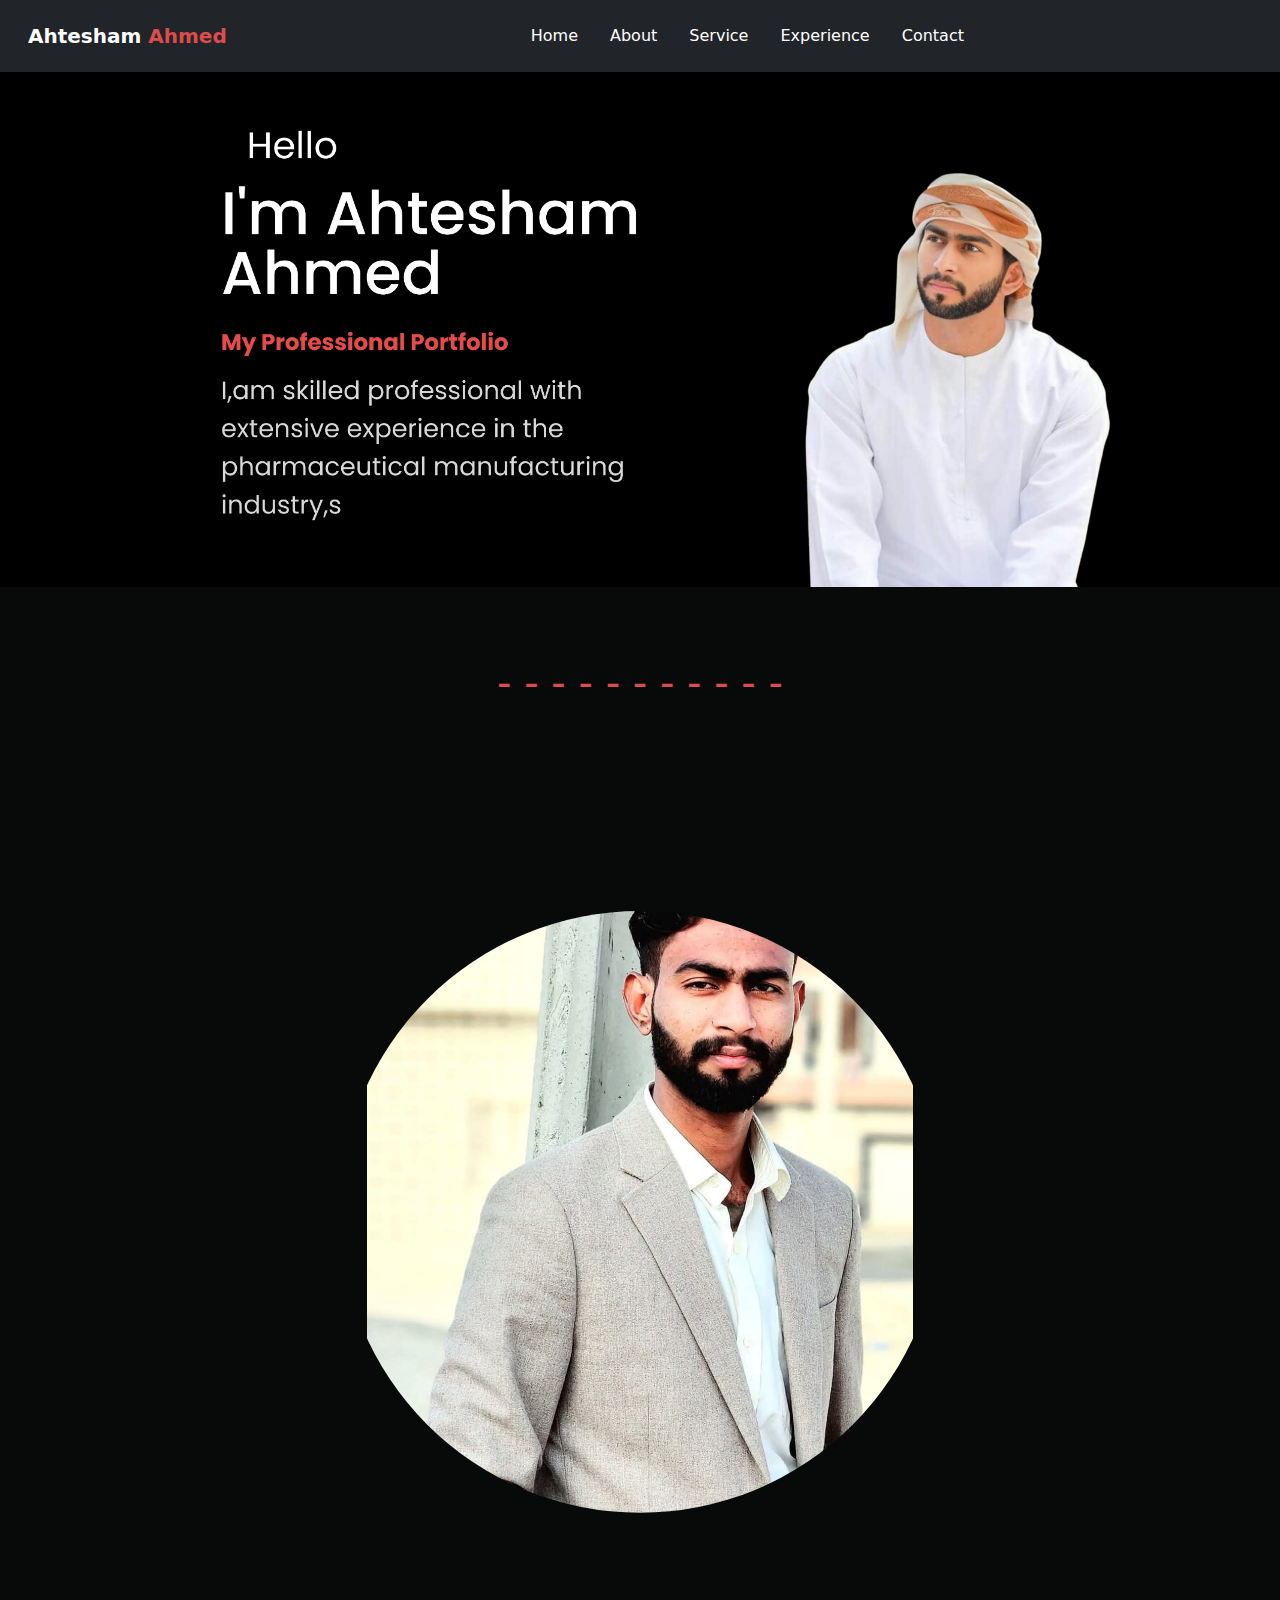
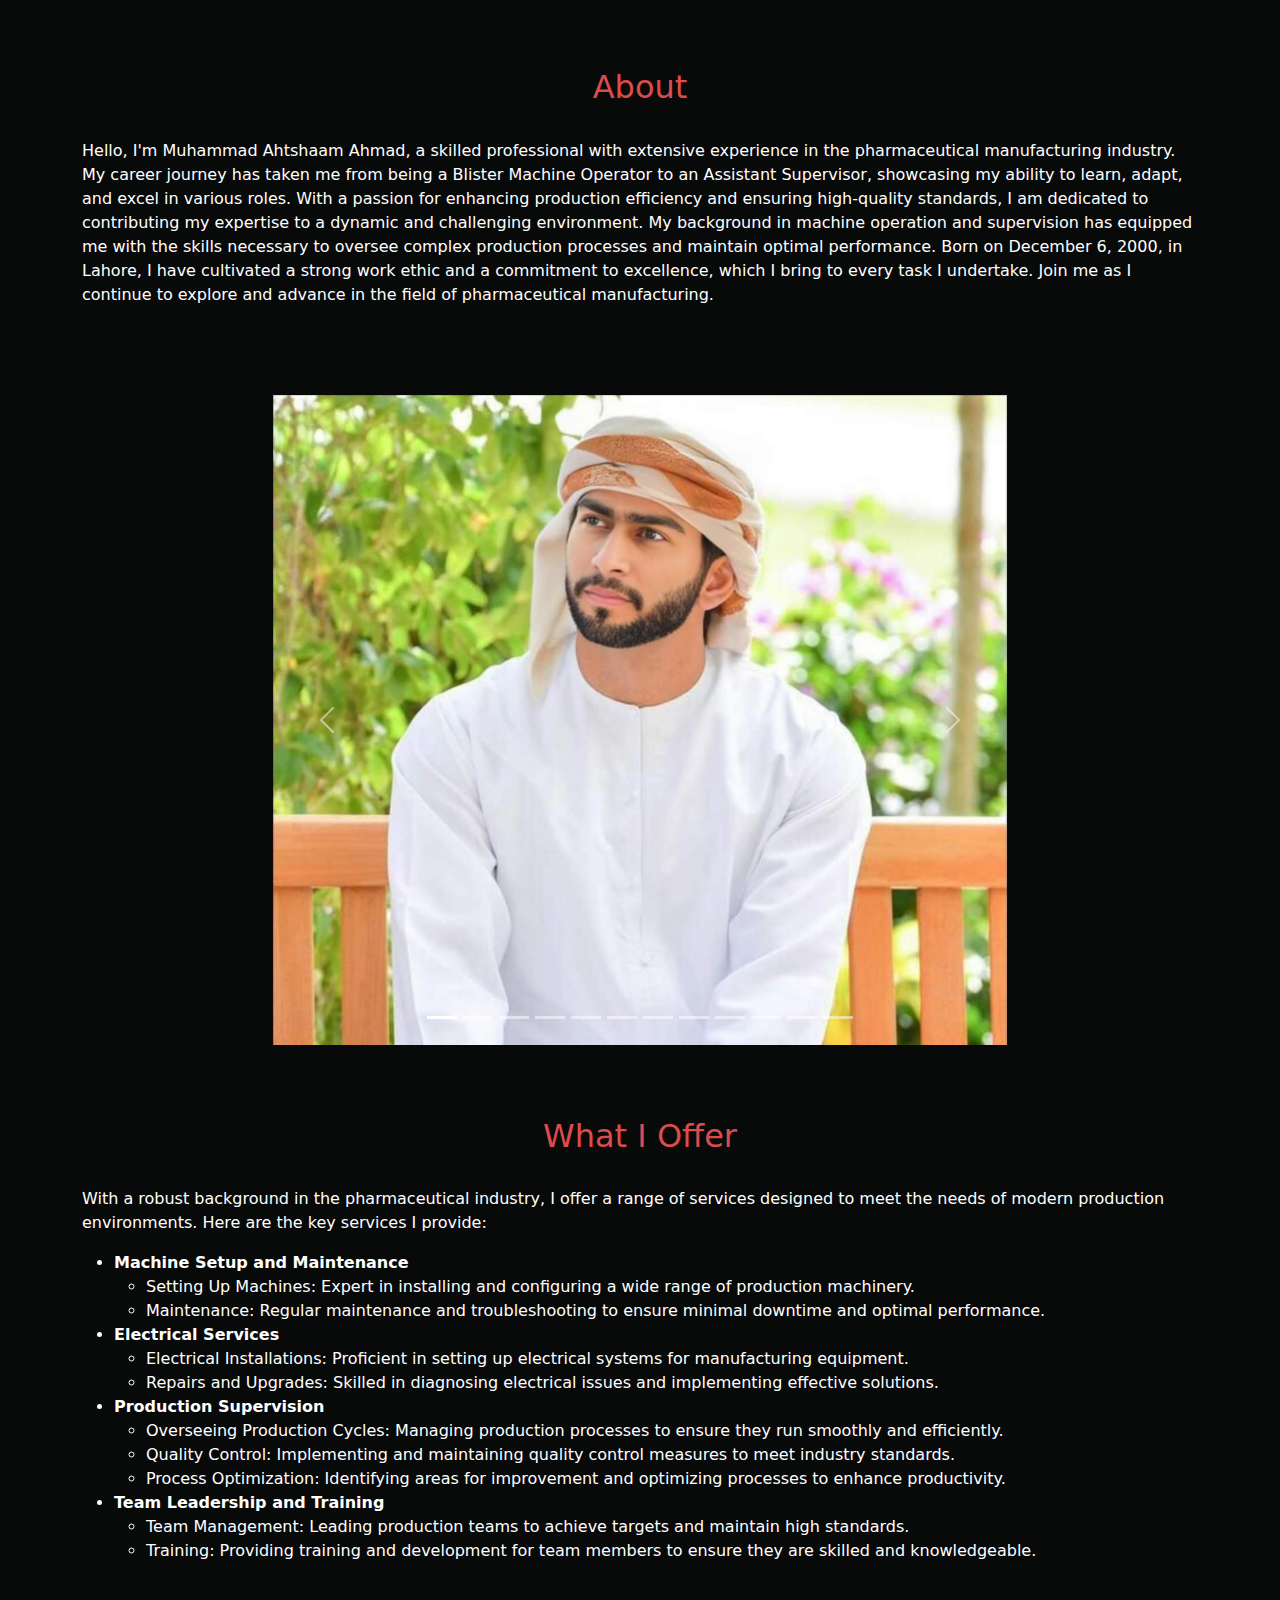
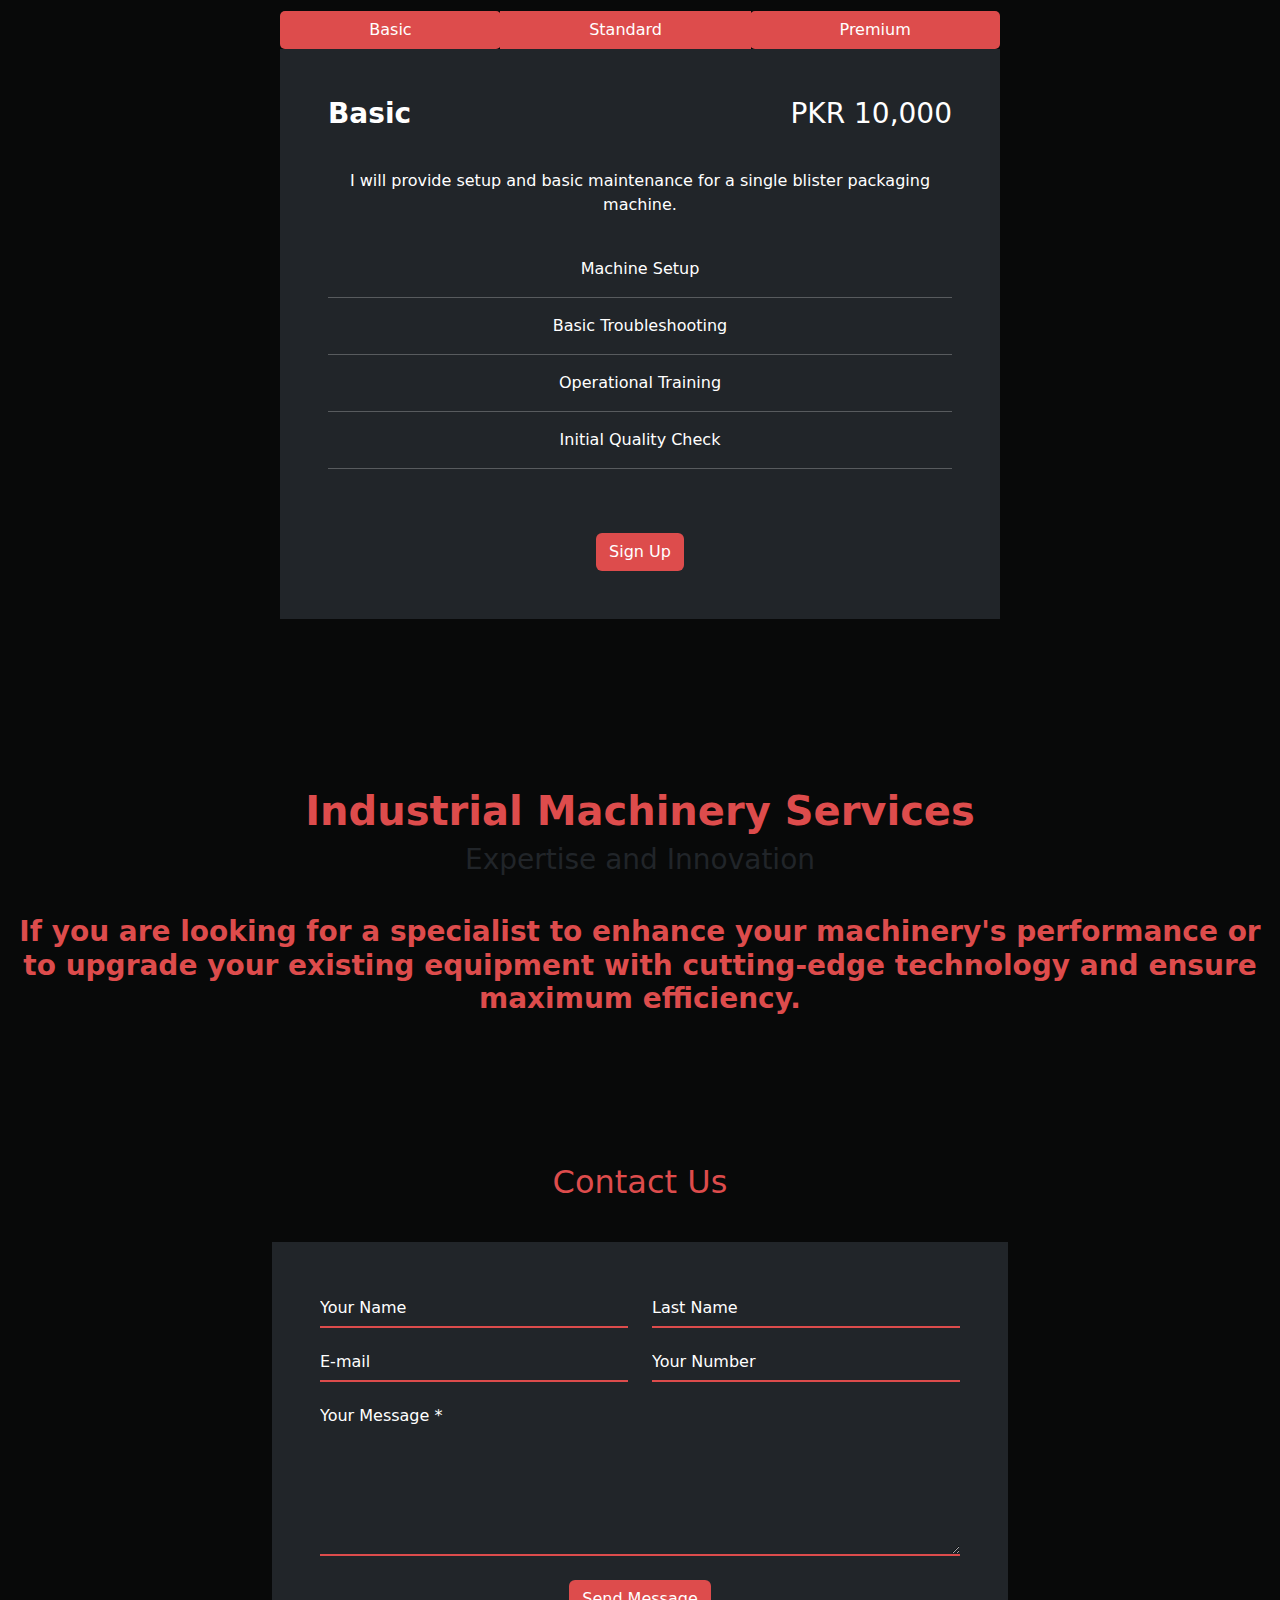
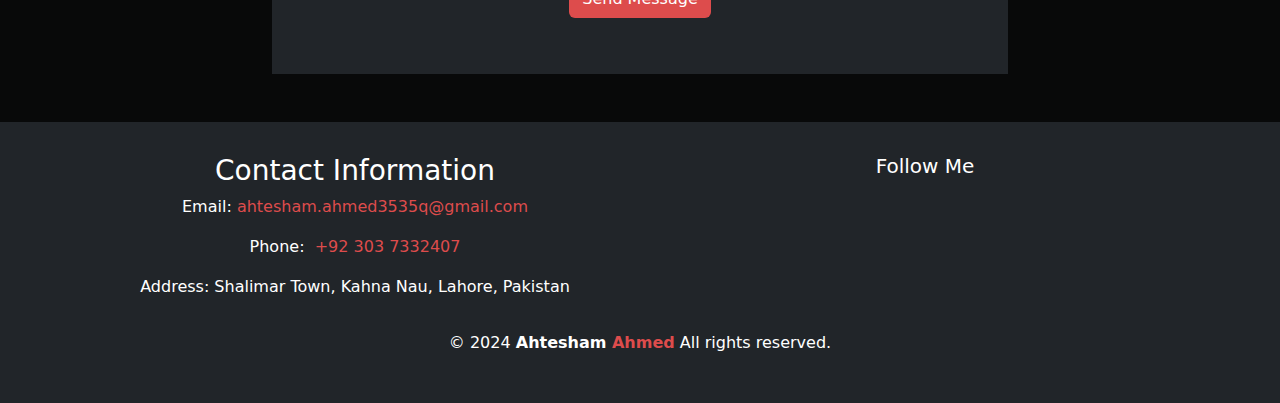
==== commit cbf8c087: "Ahtesham files updated" ====
--- a/index.html
+++ b/index.html
@@ -3,18 +3,18 @@
 <head>
     <meta charset="utf-8">
     <meta name="viewport" content="width=device-width, initial-scale=1">
-    <title>Ahtesham Ahmed - Expert in Pharmaceutical Manufacturing & Machine Setup</title>
+    <title>M Ahtesham Ahmed - Pharmaceutical Manufacturing</title>
     <meta name="description"
-        content="Ahtesham Ahmed, with extensive experience in pharmaceutical manufacturing, offers expertise in machine setup, electrical work, and production supervision. Contact for professional services in Lahore and Islamabad.">
-    <meta name="author" content="Ahtesham Ahmed">
+        content="M Ahtesham Ahmed, with extensive experience in pharmaceutical manufacturing, offers expertise in machine setup, electrical work, and production supervision. Contact for professional services in Lahore and Islamabad.">
+    <meta name="author" content="M Ahtesham Ahmed">
     <link rel="canonical" href="https://ahtesham-ahmed.github.io/Manager.github.io/">
-    <meta property="og:title" content="Ahtesham Ahmed - Expert in Pharmaceutical Manufacturing & Machine Setup">
+    <meta property="og:title" content="M Ahtesham Ahmed - Expert in Pharmaceutical Manufacturing & Machine Setup">
     <meta property="og:description"
-        content="Ahtesham Ahmed, with extensive experience in pharmaceutical manufacturing, offers expertise in machine setup, electrical work, and production supervision. Contact for professional services in Lahore and Islamabad.">
+        content="M Ahtesham Ahmed, with extensive experience in pharmaceutical manufacturing, offers expertise in machine setup, electrical work, and production supervision. Contact for professional services in Lahore and Islamabad.">
     <meta property="og:type" content="website">
     <meta property="og:url" content="https://ahtesham-ahmed.github.io/Manager.github.io/">
     <meta property="og:image" content="https://ahtesham-ahmed.github.io/Manager.github.io/image/1010.jpg">
-    <meta property="og:site_name" content="Ahtesham Ahmed">
+    <meta property="og:site_name" content="M Ahtesham Ahmed">
     <meta property="og:see_also" content="https://www.facebook.com/profile.php?id=100089628517989&mibextid=LQQJ4d">
     <meta name="google-site-verification" content="oI_mhY2TQxu8T9kiCIiB78kcRfd6DrZ8TdTTvO4NMDk" />
 <!-- Google tag (gtag.js) -->
@@ -82,15 +82,15 @@
     </nav>
 
     <div class="image-container">
-        <img src="./image/1.jpg" class="img-fluid" alt="Ahtesham Ahmed - expert in pharmaceutical manufacturing">
+        <img src="./image/1.jpg" class="img-fluid" alt="M Ahtesham Ahmed - expert in pharmaceutical manufacturing">
     </div>
     <br>
     <h1 class="mt-5 demo text-center">- - - - - - - - - - - </h1>
     <div class="container mt-5 mb-3">
         <!-- pic -->
         <div class="container text-center">
-            <img src=./images/1010.jpg class="img-fluid w-50 d-inline-block mt-0"
-                style="clip-path:circle(40% at 50% 50%)" alt="Ahtesham Ahmed - expert in pharmaceutical manufacturing">
+            <img src=./image/1010.jpg class="img-fluid w-50 d-inline-block mt-0"
+                style="clip-path:circle(40% at 50% 50%)" alt="M M Ahtesham Ahmed - expert in pharmaceutical manufacturing">
         </div>
         <h2 class="text-center demo1" id="about">About</h2>
         <br>
@@ -141,41 +141,41 @@
                     <div class="carousel-inner">
                         <div class="carousel-item active">
                             <img src="./image/ahtesham.jpg"
-                                alt="Ahtesham Ahmed - expert in pharmaceutical manufacturing">
+                                alt="M Ahtesham Ahmed - expert in pharmaceutical manufacturing">
                         </div>
                         <div class="carousel-item">
                             <img src="./image/ahtesham-pic.jpg"
-                                alt="Ahtesham Ahmed - expert in pharmaceutical manufacturing">
-                        </div>
-                        <div class="carousel-item">
-                            <img src="./image/111.jpg" alt="Ahtesham Ahmed - expert in pharmaceutical manufacturing">
-                        </div>
-                        <div class="carousel-item">
-                            <img src="./image/222.jpg" alt="Ahtesham Ahmed - expert in pharmaceutical manufacturing">
-                        </div>
-                        <div class="carousel-item">
-                            <img src="./image/333.jpg" alt="Ahtesham Ahmed - expert in pharmaceutical manufacturing">
-                        </div>
-                        <div class="carousel-item">
-                            <img src="./image/444.jpg" alt="Ahtesham Ahmed - expert in pharmaceutical manufacturing">
-                        </div>
-                        <div class="carousel-item">
-                            <img src="./image/555.jpg" alt="Ahtesham Ahmed - expert in pharmaceutical manufacturing">
-                        </div>
-                        <div class="carousel-item">
-                            <img src="./image/666.jpg" alt="Ahtesham Ahmed - expert in pharmaceutical manufacturing">
-                        </div>
-                        <div class="carousel-item">
-                            <img src="./image/777.jpg" alt="Ahtesham Ahmed - expert in pharmaceutical manufacturing">
-                        </div>
-                        <div class="carousel-item">
-                            <img src="./image/888.jpg" alt="Ahtesham Ahmed - expert in pharmaceutical manufacturing">
-                        </div>
-                        <div class="carousel-item">
-                            <img src="./image/999.jpg" alt="Ahtesham Ahmed - expert in pharmaceutical manufacturing">
-                        </div>
-                        <div class="carousel-item">
-                            <img src="./image/1212.jpg" alt="Ahtesham Ahmed - expert in pharmaceutical manufacturing">
+                                alt="M Ahtesham Ahmed - expert in pharmaceutical manufacturing">
+                        </div>
+                        <div class="carousel-item">
+                            <img src="./image/111.jpg" alt="M Ahtesham Ahmed - expert in pharmaceutical manufacturing">
+                        </div>
+                        <div class="carousel-item">
+                            <img src="./image/222.jpg" alt="M Ahtesham Ahmed - expert in pharmaceutical manufacturing">
+                        </div>
+                        <div class="carousel-item">
+                            <img src="./image/333.jpg" alt="M Ahtesham Ahmed - expert in pharmaceutical manufacturing">
+                        </div>
+                        <div class="carousel-item">
+                            <img src="./image/444.jpg" alt="M Ahtesham Ahmed - expert in pharmaceutical manufacturing">
+                        </div>
+                        <div class="carousel-item">
+                            <img src="./image/555.jpg" alt="M Ahtesham Ahmed - expert in pharmaceutical manufacturing">
+                        </div>
+                        <div class="carousel-item">
+                            <img src="./image/666.jpg" alt="M Ahtesham Ahmed - expert in pharmaceutical manufacturing">
+                        </div>
+                        <div class="carousel-item">
+                            <img src="./image/777.jpg" alt="M Ahtesham Ahmed - expert in pharmaceutical manufacturing">
+                        </div>
+                        <div class="carousel-item">
+                            <img src="./image/888.jpg" alt="M Ahtesham Ahmed - expert in pharmaceutical manufacturing">
+                        </div>
+                        <div class="carousel-item">
+                            <img src="./image/999.jpg" alt="M Ahtesham Ahmed - expert in pharmaceutical manufacturing">
+                        </div>
+                        <div class="carousel-item">
+                            <img src="./image/1212.jpg" alt="M Ahtesham Ahmed - expert in pharmaceutical manufacturing">
                         </div>
                     </div>
 
